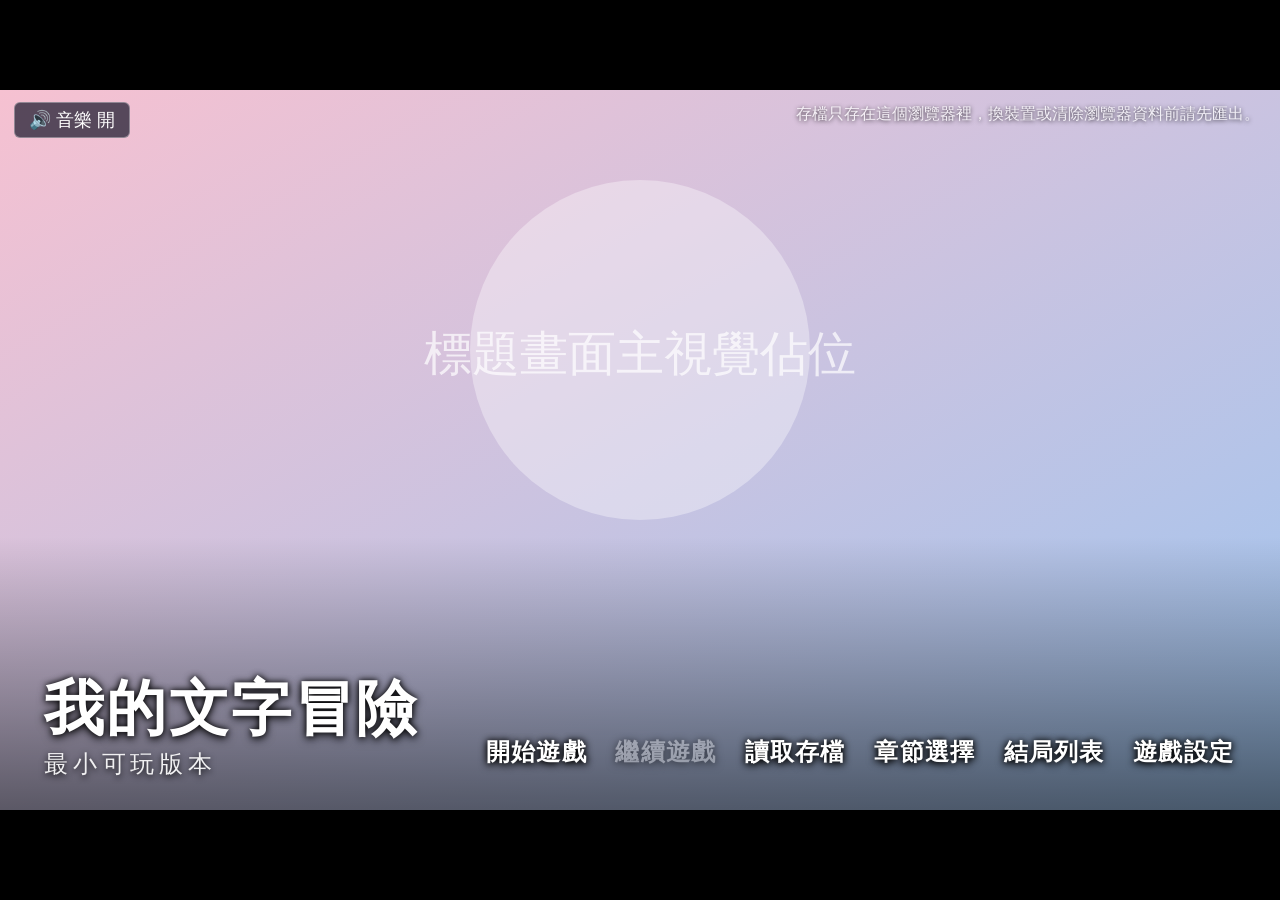
==== index.html @ 6896a22e "標題音樂、左上角常駐音樂開關" ====
<!doctype html>
<html lang="zh-Hant">
<head>
<meta charset="utf-8">
<meta name="viewport" content="width=device-width,initial-scale=1,user-scalable=no">
<title>我的文字冒險</title>
<link rel="stylesheet" href="style.css">
</head>
<body>
<div id="stage">
  <div id="bg" class="layer"></div>
  <div id="cg" class="layer"></div>
  <div id="sprites">
    <img id="spr-left" class="spr left" alt="">
    <img id="spr-center" class="spr center" alt="">
    <img id="spr-right" class="spr right" alt="">
  </div>

  <div id="chapter-title"></div>

  <button data-act="mute" id="btn-mute">🔊 音樂 開</button>

  <div id="textbox">
    <div id="name"></div>
    <div id="text"></div>
    <div id="next-mark">▼</div>
  </div>

  <div id="menubar">
    <button data-act="save">存檔</button>
    <button data-act="load">讀檔</button>
    <button data-act="history">歷史</button>
    <button data-act="skip" id="btn-skip">跳過</button>
    <button data-act="settings">設定</button>
    <button data-act="title">標題</button>
  </div>

  <div id="choices"></div>

  <div id="banner"></div>

  <div id="title-screen" class="panel">
    <div id="title-tools">
      <p class="hint">存檔只存在這個瀏覽器裡，換裝置或清除瀏覽器資料前請先匯出。</p>
    </div>
    <div id="title-brand">
      <img id="game-logo" alt="" hidden>
      <h1 id="game-title"></h1>
      <p id="game-subtitle"></p>
    </div>
    <div class="menu">
      <button data-act="new">開始遊戲</button>
      <button data-act="continue" id="btn-continue">繼續遊戲</button>
      <button data-act="load">讀取存檔</button>
      <button data-act="chapters">章節選擇</button>
      <button data-act="endings">結局列表</button>
      <button data-act="settings">遊戲設定</button>
    </div>
    <input type="file" id="import-file" accept=".json,application/json" hidden>
  </div>

  <div id="panel" class="panel hidden">
    <div id="panel-head"><span id="panel-title"></span><button data-act="closepanel">✕</button></div>
    <div id="panel-body"></div>
  </div>
</div>
<script src="engine.js"></script>
</body>
</html>
---- style.css ----
*{box-sizing:border-box;margin:0;padding:0;-webkit-tap-highlight-color:transparent}
html,body{width:100%;height:100%;background:#000;overflow:hidden;font-family:"Noto Sans TC","Microsoft JhengHei",sans-serif;user-select:none}
#stage{position:absolute;left:50%;top:50%;width:1280px;height:720px;overflow:hidden;background:#111;color:#fff;transform-origin:center center}
.layer{position:absolute;inset:0;background-size:cover;background-position:center;transition:opacity .5s}
#cg{opacity:0}
#sprites .spr{position:absolute;bottom:0;height:640px;opacity:0;transition:opacity .35s;pointer-events:none}
.spr.left{left:60px}.spr.center{left:50%;transform:translateX(-50%)}.spr.right{right:60px}
#textbox{position:absolute;left:60px;right:60px;bottom:30px;height:200px;padding:42px 36px 20px;background:rgba(10,10,25,.78);border:1px solid rgba(255,255,255,.2);border-radius:10px;display:none;cursor:pointer}
#name{position:absolute;left:24px;top:-18px;padding:4px 22px;background:#2c3e66;border-radius:6px;font-size:26px;font-weight:700;display:none}
#text{font-size:30px;line-height:1.6;white-space:pre-wrap}
#next-mark{position:absolute;right:26px;bottom:12px;font-size:22px;animation:blink 1s infinite;display:none}
@keyframes blink{50%{opacity:.2}}
#menubar{position:absolute;right:16px;top:12px;display:none;gap:8px;z-index:5}
button{font:inherit;color:#fff;background:rgba(20,20,40,.7);border:1px solid rgba(255,255,255,.35);border-radius:6px;padding:6px 14px;font-size:20px;cursor:pointer}
button:hover{background:rgba(70,90,160,.85)}
button.on{background:#a6402f}
#choices{position:absolute;inset:0;display:none;flex-direction:column;justify-content:center;align-items:center;gap:22px;background:rgba(0,0,0,.45);z-index:4}
#choices button{min-width:560px;padding:18px 28px;font-size:30px}
#chapter-title{position:absolute;inset:0;display:none;align-items:center;justify-content:center;font-size:56px;font-weight:900;letter-spacing:.1em;background:rgba(0,0,0,.75);z-index:6;opacity:0;transition:opacity .6s;pointer-events:none}
#banner{position:absolute;inset:0;display:none;flex-direction:column;align-items:center;justify-content:center;gap:18px;background:rgba(0,0,0,.85);z-index:8;font-size:48px;font-weight:900;cursor:pointer;text-align:center}
#banner small{font-size:22px;font-weight:400;opacity:.7}
.panel{position:absolute;inset:0;background:rgba(8,8,20,.94);z-index:9;display:flex;flex-direction:column;align-items:center;justify-content:center}
.panel.hidden{display:none}
#panel{justify-content:flex-start;padding:30px 80px}
#panel-head{width:100%;display:flex;justify-content:space-between;font-size:36px;font-weight:700;margin-bottom:20px}
#panel-body{width:100%;flex:1;overflow-y:auto;font-size:24px;line-height:1.6}
.slot,.item{display:block;width:100%;text-align:left;margin-bottom:12px;padding:14px 20px;font-size:24px}
.hist-line{margin-bottom:12px}.hist-line b{color:#9fc3ff;margin-right:12px}
.empty{opacity:.5}

/* 標題畫面：背景圖滿版，名稱在左下，選單橫排在右下 */
#title-screen{z-index:7;display:block;background:#0b1026 center/cover no-repeat}
#title-screen::before{content:"";position:absolute;inset:0;background:linear-gradient(transparent 62%,rgba(0,0,0,.55))}
#title-brand{position:absolute;left:44px;bottom:30px;width:420px}
#title-brand h1{font-size:60px;line-height:1.1;letter-spacing:.04em;white-space:nowrap;text-shadow:0 0 6px #000,0 3px 10px rgba(0,0,0,.7)}
#title-brand #game-logo{display:block;max-width:420px;max-height:260px}
#title-brand #game-subtitle{font-size:24px;letter-spacing:.2em;margin-top:6px;opacity:.9;text-shadow:0 2px 6px #000}
.menu{position:absolute;left:480px;right:40px;bottom:34px;display:flex;justify-content:space-between}
.menu button{background:none;border:none;font-size:24px;font-weight:700;letter-spacing:.05em;padding:8px 6px;white-space:nowrap;text-shadow:0 0 6px #000,0 2px 8px #000;transition:transform .15s}
.menu button:hover{background:none;transform:scale(1.12);color:#ffe9a8}
.menu button[disabled]{opacity:.35;cursor:default;transform:none;color:#fff}
#title-tools{position:absolute;right:20px;top:14px;display:flex;flex-wrap:wrap;gap:8px;justify-content:flex-end;max-width:520px}
#title-tools button{font-size:18px;padding:5px 14px}
.hint{width:100%;text-align:right;font-size:16px;opacity:.75;text-shadow:0 1px 4px #000}
#title-screen.hidden{display:none}

/* 遊戲設定面板 */
.set-group{background:rgba(255,255,255,.06);border:1px solid rgba(255,255,255,.18);border-radius:8px;padding:16px 26px;margin-bottom:20px}
.set-group h3{font-size:26px;margin-bottom:12px;color:#9fc3ff}
.set-row{display:flex;align-items:center;gap:20px;margin:12px 0}
.set-row label{width:130px;font-size:24px}
.set-row input[type=range]{flex:1;height:8px;accent-color:#7aa7ff;cursor:pointer}
.set-row output{width:64px;text-align:right;font-size:22px}
.set-btns{display:flex;gap:12px;flex-wrap:wrap}
.set-btns button{font-size:20px;padding:8px 20px}
.set-note{font-size:18px;opacity:.6;margin-top:10px}

#btn-mute{position:absolute;left:14px;top:12px;z-index:20;font-size:18px;padding:5px 14px}
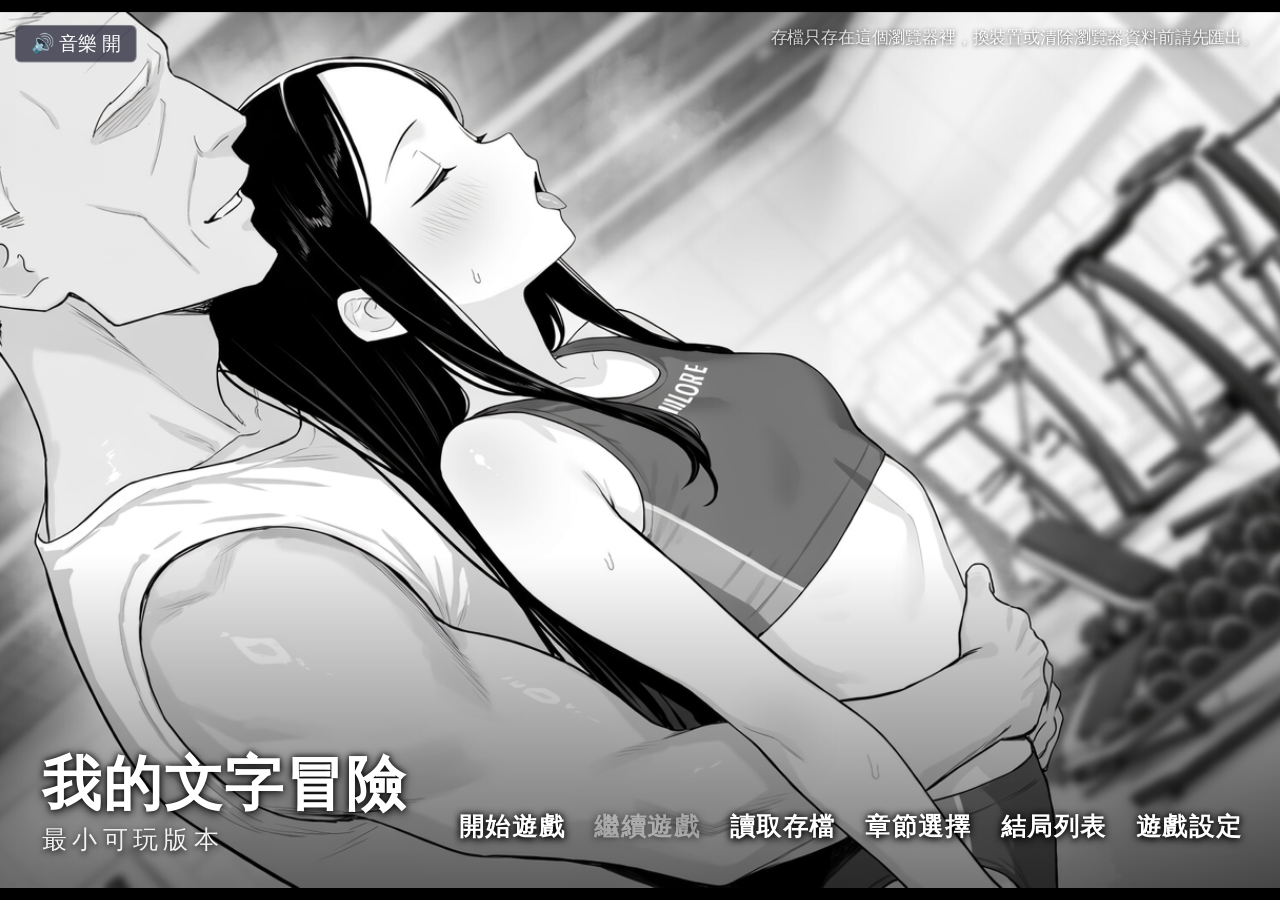
==== commit 358fe36b: "新增 @pic 直式插圖指令" ====
--- a/index.html
+++ b/index.html
@@ -15,6 +15,8 @@
     <img id="spr-center" class="spr center" alt="">
     <img id="spr-right" class="spr right" alt="">
   </div>
+
+  <div id="pic"><img id="pic-img" alt=""></div>
 
   <div id="chapter-title"></div>
 
--- a/style.css
+++ b/style.css
@@ -1,9 +1,9 @@
 *{box-sizing:border-box;margin:0;padding:0;-webkit-tap-highlight-color:transparent}
 html,body{width:100%;height:100%;background:#000;overflow:hidden;font-family:"Noto Sans TC","Microsoft JhengHei",sans-serif;user-select:none}
-#stage{position:absolute;left:50%;top:50%;width:1280px;height:720px;overflow:hidden;background:#111;color:#fff;transform-origin:center center}
+#stage{position:absolute;left:50%;top:50%;width:1216px;height:832px;overflow:hidden;background:#111;color:#fff;transform-origin:center center}
 .layer{position:absolute;inset:0;background-size:cover;background-position:center;transition:opacity .5s}
 #cg{opacity:0}
-#sprites .spr{position:absolute;bottom:0;height:640px;opacity:0;transition:opacity .35s;pointer-events:none}
+#sprites .spr{position:absolute;bottom:0;height:740px;opacity:0;transition:opacity .35s;pointer-events:none}
 .spr.left{left:60px}.spr.center{left:50%;transform:translateX(-50%)}.spr.right{right:60px}
 #textbox{position:absolute;left:60px;right:60px;bottom:30px;height:200px;padding:42px 36px 20px;background:rgba(10,10,25,.78);border:1px solid rgba(255,255,255,.2);border-radius:10px;display:none;cursor:pointer}
 #name{position:absolute;left:24px;top:-18px;padding:4px 22px;background:#2c3e66;border-radius:6px;font-size:26px;font-weight:700;display:none}
@@ -31,11 +31,11 @@
 /* 標題畫面：背景圖滿版，名稱在左下，選單橫排在右下 */
 #title-screen{z-index:7;display:block;background:#0b1026 center/cover no-repeat}
 #title-screen::before{content:"";position:absolute;inset:0;background:linear-gradient(transparent 62%,rgba(0,0,0,.55))}
-#title-brand{position:absolute;left:44px;bottom:30px;width:420px}
-#title-brand h1{font-size:60px;line-height:1.1;letter-spacing:.04em;white-space:nowrap;text-shadow:0 0 6px #000,0 3px 10px rgba(0,0,0,.7)}
-#title-brand #game-logo{display:block;max-width:420px;max-height:260px}
+#title-brand{position:absolute;left:40px;bottom:30px;width:380px}
+#title-brand h1{font-size:56px;line-height:1.1;letter-spacing:.03em;white-space:nowrap;text-shadow:0 0 6px #000,0 3px 10px rgba(0,0,0,.7)}
+#title-brand #game-logo{display:block;max-width:380px;max-height:280px}
 #title-brand #game-subtitle{font-size:24px;letter-spacing:.2em;margin-top:6px;opacity:.9;text-shadow:0 2px 6px #000}
-.menu{position:absolute;left:480px;right:40px;bottom:34px;display:flex;justify-content:space-between}
+.menu{position:absolute;left:430px;right:30px;bottom:34px;display:flex;justify-content:space-between}
 .menu button{background:none;border:none;font-size:24px;font-weight:700;letter-spacing:.05em;padding:8px 6px;white-space:nowrap;text-shadow:0 0 6px #000,0 2px 8px #000;transition:transform .15s}
 .menu button:hover{background:none;transform:scale(1.12);color:#ffe9a8}
 .menu button[disabled]{opacity:.35;cursor:default;transform:none;color:#fff}
@@ -56,3 +56,12 @@
 .set-note{font-size:18px;opacity:.6;margin-top:10px}
 
 #btn-mute{position:absolute;left:14px;top:12px;z-index:20;font-size:18px;padding:5px 14px}
+
+/* 直式插圖：整張圖等比例縮放，置中顯示在背景與立繪之上、對話框之下 */
+#pic{position:absolute;inset:0;background:rgba(0,0,0,.6);opacity:0;pointer-events:none;transition:opacity .4s}
+#pic.on{opacity:1}
+#pic img{position:absolute;top:0;bottom:0;height:100%;width:auto;max-width:100%;object-fit:contain}
+#pic.center img{left:50%;transform:translateX(-50%)}
+#pic.left img{left:0}
+#pic.right img{right:0}
+#pic.above{bottom:260px}
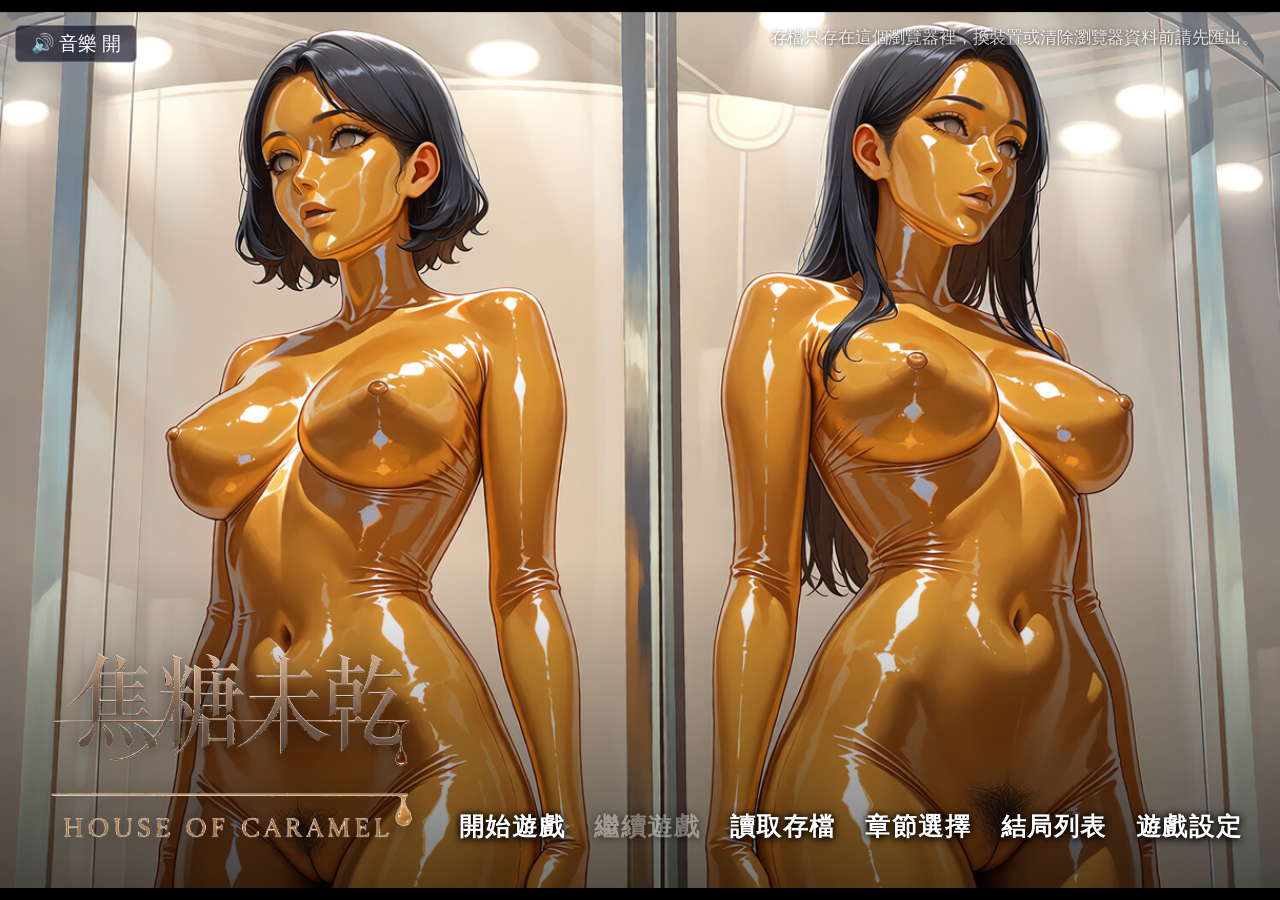
==== commit 364466e0: "標題主標/副標分開兩張圖，副標自動對齊選單；使用原檔不後製" ====
--- a/index.html
+++ b/index.html
@@ -4,7 +4,7 @@
 <meta charset="utf-8">
 <meta name="viewport" content="width=device-width,initial-scale=1,user-scalable=no">
 <title>我的文字冒險</title>
-<link rel="stylesheet" href="style.css">
+<script>/* 每次載入都帶時間戳，避免瀏覽器快取舊的樣式與程式 */document.write('<link rel="stylesheet" href="style.css?v=' + Date.now() + '">');</script>
 </head>
 <body>
 <div id="stage">
@@ -25,16 +25,16 @@
   <div id="textbox">
     <div id="name"></div>
     <div id="text"></div>
-    <div id="next-mark">▼</div>
+    <div id="next-mark">▶▶</div>
   </div>
 
   <div id="menubar">
-    <button data-act="save">存檔</button>
-    <button data-act="load">讀檔</button>
-    <button data-act="history">歷史</button>
-    <button data-act="skip" id="btn-skip">跳過</button>
-    <button data-act="settings">設定</button>
-    <button data-act="title">標題</button>
+    <button data-act="history" title="歷史紀錄" aria-label="歷史紀錄"><svg viewBox="0 0 24 24" aria-hidden="true"><path d="M4 4h16v12H9l-5 4V4z" fill="currentColor"/><path d="M8 8h8M8 12h5" stroke="#0b1026" stroke-width="1.6" stroke-linecap="round"/></svg></button>
+    <button data-act="skip" id="btn-skip" title="跳過已讀" aria-label="跳過已讀"><svg viewBox="0 0 24 24" aria-hidden="true"><path d="M4 5l8 7-8 7V5zM13 5l8 7-8 7V5z" fill="currentColor"/></svg></button>
+    <button data-act="save" title="存檔" aria-label="存檔"><svg viewBox="0 0 24 24" aria-hidden="true"><path d="M5 3h11l3 3v15H5V3z" fill="currentColor"/><path d="M8 3h7v5H8V3z" fill="#0b1026" opacity=".55"/><rect x="8" y="13" width="8" height="8" fill="#0b1026" opacity=".55"/></svg></button>
+    <button data-act="load" title="讀檔" aria-label="讀檔"><svg viewBox="0 0 24 24" aria-hidden="true"><path d="M3 6h7l2 2h9v11H3V6z" fill="currentColor"/><path d="M12 17v-6M9 14l3-3 3 3" stroke="#0b1026" stroke-width="1.8" fill="none" stroke-linecap="round" stroke-linejoin="round"/></svg></button>
+    <button data-act="settings" title="設定" aria-label="設定"><svg viewBox="0 0 24 24" aria-hidden="true"><circle cx="12" cy="12" r="3.2" fill="none" stroke="currentColor" stroke-width="2"/><circle cx="12" cy="12" r="6.6" fill="none" stroke="currentColor" stroke-width="2.4"/><path d="M12 1.8v3M12 19.2v3M1.8 12h3M19.2 12h3M4.8 4.8l2.1 2.1M17.1 17.1l2.1 2.1M19.2 4.8l-2.1 2.1M6.9 17.1l-2.1 2.1" stroke="currentColor" stroke-width="2.4" stroke-linecap="round"/></svg></button>
+    <button data-act="title" title="回標題畫面" aria-label="回標題畫面"><svg viewBox="0 0 24 24" aria-hidden="true"><path d="M10 4H4v16h6" fill="none" stroke="currentColor" stroke-width="2" stroke-linecap="round" stroke-linejoin="round"/><path d="M15 8l4 4-4 4M19 12H9" fill="none" stroke="currentColor" stroke-width="2" stroke-linecap="round" stroke-linejoin="round"/></svg></button>
   </div>
 
   <div id="choices"></div>
@@ -47,6 +47,7 @@
     </div>
     <div id="title-brand">
       <img id="game-logo" alt="" hidden>
+      <img id="game-sublogo" alt="" hidden>
       <h1 id="game-title"></h1>
       <p id="game-subtitle"></p>
     </div>
@@ -66,6 +67,6 @@
     <div id="panel-body"></div>
   </div>
 </div>
-<script src="engine.js"></script>
+<script>document.write('<script src="engine.js?v=' + Date.now() + '"><\/script>');</script>
 </body>
 </html>
--- a/style.css
+++ b/style.css
@@ -33,7 +33,6 @@
 #title-screen::before{content:"";position:absolute;inset:0;background:linear-gradient(transparent 62%,rgba(0,0,0,.55))}
 #title-brand{position:absolute;left:40px;bottom:30px;width:380px}
 #title-brand h1{font-size:56px;line-height:1.1;letter-spacing:.03em;white-space:nowrap;text-shadow:0 0 6px #000,0 3px 10px rgba(0,0,0,.7)}
-#title-brand #game-logo{display:block;max-width:380px;max-height:280px}
 #title-brand #game-subtitle{font-size:24px;letter-spacing:.2em;margin-top:6px;opacity:.9;text-shadow:0 2px 6px #000}
 .menu{position:absolute;left:430px;right:30px;bottom:34px;display:flex;justify-content:space-between}
 .menu button{background:none;border:none;font-size:24px;font-weight:700;letter-spacing:.05em;padding:8px 6px;white-space:nowrap;text-shadow:0 0 6px #000,0 2px 8px #000;transition:transform .15s}
@@ -65,3 +64,41 @@
 #pic.left img{left:0}
 #pic.right img{right:0}
 #pic.above{bottom:260px}
+
+/* 遊戲中的功能列：圖示按鈕，放在對話框內右下角 */
+#textbox{bottom:24px;height:232px;padding:44px 36px 58px}
+#next-mark{bottom:62px}
+#pic.above{bottom:272px}
+#menubar{top:auto;bottom:36px;right:64px;gap:4px;z-index:6}
+#menubar button{width:42px;height:42px;padding:0;display:flex;align-items:center;justify-content:center;background:none;border:none;border-radius:50%;color:#a9c7ff;transition:transform .15s,color .15s}
+#menubar button svg{width:26px;height:26px}
+#menubar button:hover{background:rgba(120,160,255,.22);color:#fff;transform:scale(1.12)}
+#menubar button.on{background:rgba(120,160,255,.35);color:#fff}
+
+/* 對話框：整條半透明藍灰色帶、頂端細線加四葉草、粗體描邊文字、名字兩側愛心 */
+#textbox{left:0;right:0;bottom:0;height:236px;padding:62px 150px 60px 120px;border:none;border-radius:0;
+  background:
+    linear-gradient(45deg,rgba(255,255,255,.04) 25%,transparent 25%,transparent 75%,rgba(255,255,255,.04) 75%) 0 0/56px 56px,
+    linear-gradient(45deg,rgba(255,255,255,.04) 25%,transparent 25%,transparent 75%,rgba(255,255,255,.04) 75%) 28px 28px/56px 56px,
+    linear-gradient(rgba(150,180,225,.42),rgba(50,70,115,.74));
+  backdrop-filter:blur(3px);-webkit-backdrop-filter:blur(3px);
+  border-top:2px solid rgba(160,200,255,.95);box-shadow:0 -2px 12px rgba(120,170,255,.35)}
+#textbox::after{content:"";position:absolute;right:14px;top:-17px;width:32px;height:32px;background:url("data:image/svg+xml,%3Csvg xmlns='http://www.w3.org/2000/svg' viewBox='0 0 32 32'%3E%3Cg fill='%23a9c9ff' stroke='%234a6aa8' stroke-width='1.6'%3E%3Ccircle cx='11' cy='11' r='7'/%3E%3Ccircle cx='21' cy='11' r='7'/%3E%3Ccircle cx='11' cy='21' r='7'/%3E%3Ccircle cx='21' cy='21' r='7'/%3E%3C/g%3E%3C/svg%3E") center/contain no-repeat}
+#text{font-size:32px;line-height:1.7;font-weight:700;letter-spacing:.08em;color:#fff;
+  -webkit-text-stroke:5px #243a66;paint-order:stroke fill;
+  text-shadow:0 2px 4px rgba(10,20,50,.6)}
+#name{left:104px;top:-52px;padding:0;background:none;border-radius:0;font-size:32px;font-weight:900;letter-spacing:.12em;
+  -webkit-text-stroke:5px #243a66;paint-order:stroke fill;text-shadow:0 2px 4px rgba(10,20,50,.6)}
+#next-mark{right:60px;bottom:66px;font-size:20px;color:#bcd4ff;letter-spacing:-.15em;-webkit-text-stroke:0}
+#pic.above{bottom:250px}
+#menubar{right:50px;bottom:14px}
+#title-brand{bottom:34px}
+#title-brand #game-logo{width:400px;max-width:none;filter:drop-shadow(0 3px 8px rgba(0,0,0,.45))}
+#title-brand #game-subtitle:empty{display:none}
+/* logo 內「英文副標」那一行的文字中心，對齊右邊選單按鈕文字的中心 */
+#title-brand{bottom:21px}
+
+/* 標題 logo：主標題與副標題各自一張圖，副標文字中心由 engine.js 對齊選單按鈕 */
+#title-brand{width:360px;display:flex;flex-direction:column;align-items:stretch;gap:6px}
+#title-brand #game-logo,#title-brand #game-sublogo{display:block;width:360px;max-width:none;height:auto;filter:drop-shadow(0 3px 8px rgba(0,0,0,.45))}
+#title-brand #game-sublogo[hidden],#title-brand #game-logo[hidden]{display:none}
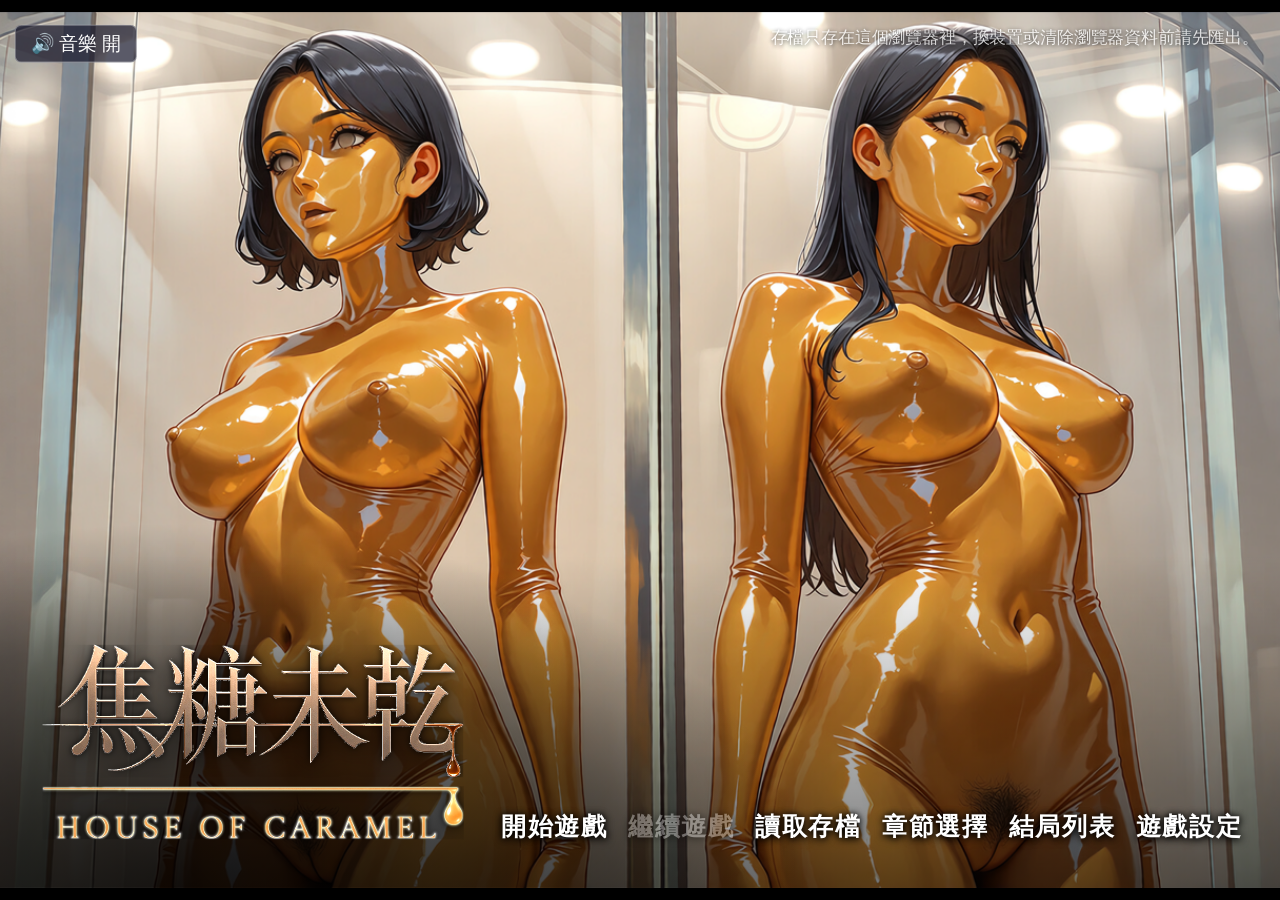
==== commit f8f96b56: "新增載入進度條：首次載入、章節切換、讀檔時顯示，並按檔案大小計算進度" ====
--- a/index.html
+++ b/index.html
@@ -62,6 +62,13 @@
     <input type="file" id="import-file" accept=".json,application/json" hidden>
   </div>
 
+  <div id="loading">
+    <div id="loading-title"></div>
+    <div id="loading-label">載入中</div>
+    <div id="loading-track"><div id="loading-bar"></div></div>
+    <div id="loading-pct">0%</div>
+  </div>
+
   <div id="panel" class="panel hidden">
     <div id="panel-head"><span id="panel-title"></span><button data-act="closepanel">✕</button></div>
     <div id="panel-body"></div>
--- a/style.css
+++ b/style.css
@@ -102,3 +102,21 @@
 #title-brand{width:360px;display:flex;flex-direction:column;align-items:stretch;gap:6px}
 #title-brand #game-logo,#title-brand #game-sublogo{display:block;width:360px;max-width:none;height:auto;filter:drop-shadow(0 3px 8px rgba(0,0,0,.45))}
 #title-brand #game-sublogo[hidden],#title-brand #game-logo[hidden]{display:none}
+
+/* 標題 logo 可讀性：左下角加深色暈影，logo 提亮並加深色外光，放大一些 */
+#title-screen::before{background:
+  radial-gradient(ellipse 62% 52% at 14% 100%,rgba(0,0,0,.72),rgba(0,0,0,.35) 55%,transparent 80%),
+  linear-gradient(transparent 62%,rgba(0,0,0,.55))}
+#title-brand{width:400px}
+#title-brand #game-logo,#title-brand #game-sublogo{width:400px;filter:brightness(1.35) contrast(1.08) saturate(1.1) drop-shadow(0 0 3px rgba(0,0,0,.8)) drop-shadow(0 3px 10px rgba(0,0,0,.65))}
+.menu{left:470px}
+#title-brand{align-items:flex-start;gap:8px}
+
+/* 載入進度條 */
+#loading{position:absolute;inset:0;z-index:30;display:flex;flex-direction:column;align-items:center;justify-content:center;gap:16px;
+  background:radial-gradient(ellipse at 50% 40%,#1b2a49,#070b18);transition:opacity .35s}
+#loading-title{font-size:56px;font-weight:900;letter-spacing:.12em;text-shadow:0 2px 12px rgba(0,0,0,.6);min-height:68px}
+#loading-label{font-size:22px;letter-spacing:.2em;opacity:.8}
+#loading-track{width:440px;height:10px;border-radius:6px;background:rgba(255,255,255,.16);overflow:hidden}
+#loading-bar{height:100%;width:0;border-radius:6px;background:linear-gradient(90deg,#7aa7ff,#bcd4ff);transition:width .12s linear}
+#loading-pct{font-size:20px;opacity:.75;font-variant-numeric:tabular-nums}
